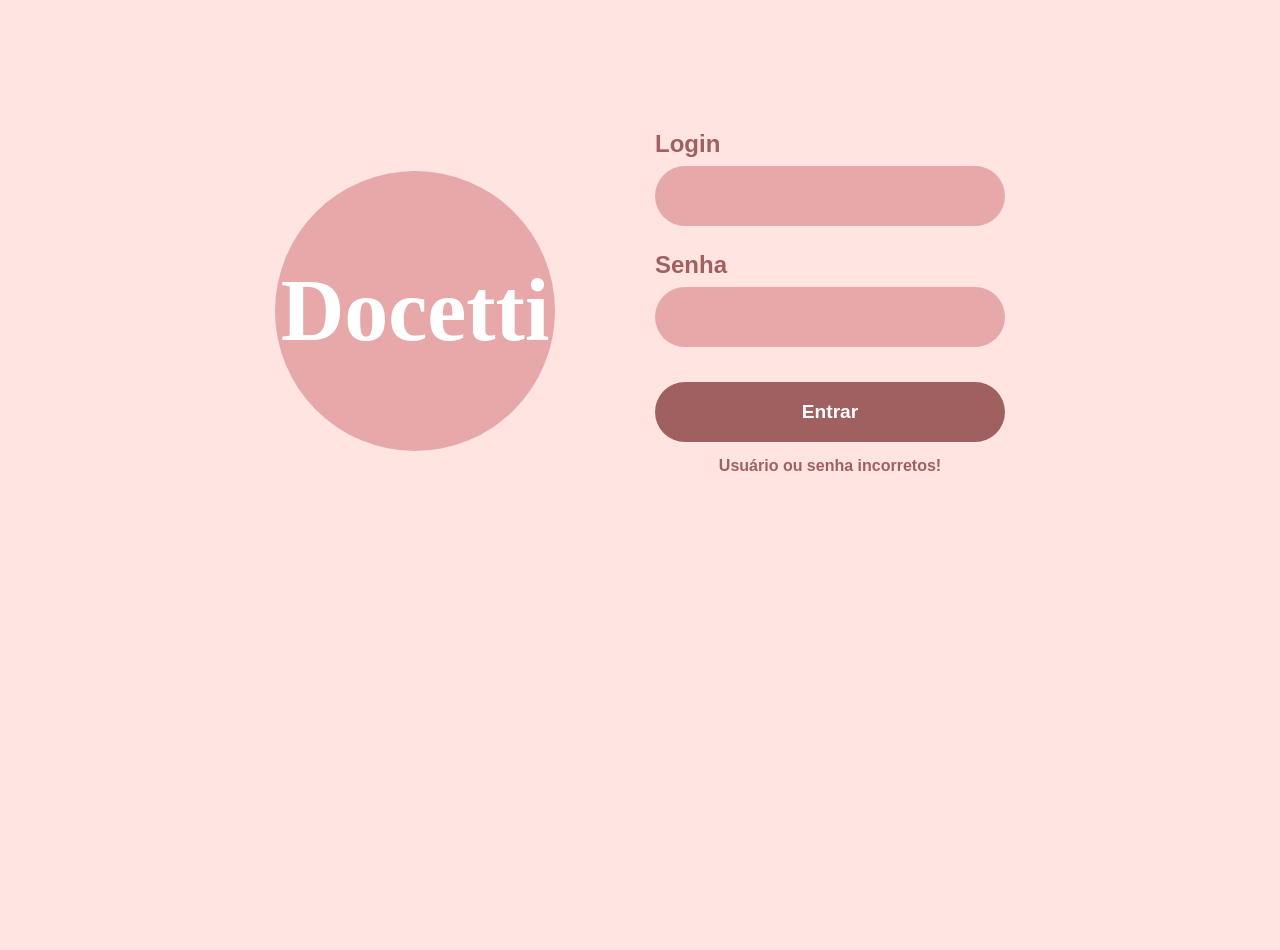
==== templates/index.html @ 1a16c842 "Initial commit" ====
<!DOCTYPE html>

<html lang="pt-br">
<head>
    <meta charset="UTF-8">
    <meta name="viewport" content="width=device-width, initial-scale=1.0">
    <title>Docetti - Login</title>


<!-- CSS correto -->
<link rel="stylesheet" href="/static/style.css">

</head>
<body>

<div class="login-wrapper">
    
    <div class="login-left">
        <div class="logo-circle big-logo">
            <h1>Docetti</h1>
        </div>
    </div>

    <div class="login-right">

        <form method="POST">

            <div class="form-group">
                <label class="docetti-label">Login</label>
                <input type="text" name="usuario" class="docetti-input" required>
            </div>

            <div class="form-group">
                <label class="docetti-label">Senha</label>
                <input type="password" name="senha" class="docetti-input" required>
            </div>

            <button type="submit" class="btn-entrar">Entrar</button>

        </form>

        <!-- erro -->
        <p style="color: #A06060; margin-top: 15px; font-weight: bold; text-align: center;">
            Usuário ou senha incorretos!
        </p>

    </div>

</div>


</body>
</html>
---- static/style.css ----
/* Cores baseadas no design Docetti */
:root {
    --bg-rosa-claro: #FFE4E1; /* Fundo principal */
    --bg-conteudo: #FFF0F0; /* Fundo do card interno */
    --rosa-circulo: #E6A8A8; /* Botões e círculo de usuário */
    --rosa-hover: #D89898;  /* Efeito de hover */
    --texto-marrom: #A06060; /* Labels e texto secundário */
    --branco: #ffffff;
}

body {
    background-color: var(--bg-rosa-claro);
    font-family: 'Segoe UI', Tahoma, Geneva, Verdana, sans-serif;
    display: flex;
    justify-content: center;
    align-items: start; /* Alinha no topo */
    height: 100vh;
    margin: 0;
    padding-top: 50px;
}

/* O Logo Circular (da tela de login, mantido aqui para referência) */
.logo-circle {
    background-color: var(--rosa-circulo);
    width: 180px;
    height: 180px;
    border-radius: 50%;
    margin: 0 auto 40px;
    display: flex;
    justify-content: center;
    align-items: center;
}

.logo-circle h1 {
    color: var(--branco);
    font-family: 'Brush Script MT', cursive;
    font-size: 3.5rem;
    margin: 0;
}

/* --- DESIGN DO DASHBOARD (PAINEL DE ENCOMENDAS) --- */

.dashboard-card {
    background: var(--branco);
    width: 90%;
    max-width: 1000px;
    padding: 0; /* Padding interno será gerenciado pelos sub-elementos */
    border-radius: 15px;
    box-shadow: 0 5px 15px rgba(0,0,0,0.05);
    overflow: hidden; /* Garante que o header arredondado funcione */
}

/* Cabeçalho do Dashboard */
.dashboard-header {
    background-color: var(--bg-conteudo);
    padding: 15px 30px;
    display: flex;
    justify-content: space-between;
    align-items: center;
    border-bottom: 1px solid rgba(160, 96, 96, 0.1);
}

.logo-section {
    display: flex;
    align-items: center;
    gap: 10px;
}

.logo-icon {
    width: 30px;
    height: 30px;
    color: var(--rosa-circulo);
}

.title-section h2 {
    color: var(--texto-marrom);
    margin: 0;
    font-size: 1.5rem;
}

.user-section {
    display: flex;
    align-items: center;
    gap: 15px;
}

.user-name {
    color: var(--texto-marrom);
    font-weight: bold;
}

.user-avatar {
    background-color: var(--rosa-circulo);
    width: 40px;
    height: 40px;
    border-radius: 50%;
    display: flex;
    justify-content: center;
    align-items: center;
    color: var(--branco);
    font-weight: bold;
}

/* Área de Ações e Tabela */
.dashboard-content {
    background-color: var(--bg-conteudo);
    margin: 20px;
    padding: 20px;
    border-radius: 15px;
}

.actions-bar {
    display: flex;
    justify-content: space-between;
    align-items: center;
    margin-bottom: 20px;
}

.left-actions, .right-actions {
    display: flex;
    gap: 10px;
}

.right-actions {
    flex-grow: 1;
    justify-content: flex-end;
}

/* Botões Arredondados */
.btn-action {
    padding: 10px 20px;
    border-radius: 20px;
    border: none;
    cursor: pointer;
    font-size: 0.9rem;
    transition: background-color 0.2s;
    background-color: var(--rosa-circulo);
    color: var(--branco);
    text-align: center;
}

.btn-action:hover {
    background-color: var(--rosa-hover);
}

/* Tabela de Encomendas */
table {
    width: 100%;
    border-collapse: collapse;
}

th, td {
    padding: 12px;
    text-align: left;
    color: var(--texto-marrom);
}

th {
    font-weight: bold;
}

/* Checkboxes da Tabela */
td .td-checkbox {
    width: 20px;
    height: 20px;
    margin: 0;
    cursor: pointer;
    border-radius: 5px; /* Não funciona muito bem no Chrome, mas ajuda */
    border: 1px solid var(--texto-marrom);
}

/* Zebra Striping (Linhas alternadas) */
tbody tr:nth-child(odd) {
    background-color: var(--branco);
}

tbody tr:nth-child(even) {
    background-color: rgba(255, 255, 255, 0.5); /* Leve variação para zebra */
}

/* --- ESTILO ESPECÍFICO DA TELA DE LOGIN --- */

/* Contêiner principal Flexbox */
.login-wrapper {
    display: flex;
    align-items: center;
    justify-content: center;
    gap: 100px;
    background-color: #FFE4E1; /* Fundo rosa claro */
    padding: 80px;
    border-radius: 40px;
}

/* Logo (Mantido grande) */
.big-logo {
    width: 280px !important;
    height: 280px !important;
    background-color: #E6A8A8 !important;
    border-radius: 50%;
    display: flex;
    justify-content: center;
    align-items: center;
    margin: 0 !important;
}

.big-logo h1 {
    color: white;
    font-family: 'Brush Script MT', cursive;
    font-size: 5.5rem;
    margin: 0;
}

/* Lado Direito - O contêiner do formulário */
.login-right {
    width: 350px; /* Largura total do formulário */
    display: flex;
    flex-direction: column; /* Alinha elementos verticalmente */
}

/* Labels */
.docetti-label {
    color: #A06060; /* Marrom rosado */
    font-size: 1.5rem; /* Ajustado para ficar proporcional */
    font-weight: bold;
    margin-bottom: 8px;
    display: block;
}

/* Inputs 'Pílula' (O Design que você queria manter) */
.docetti-input {
    width: 100%; /* Ocupa toda a largura de .login-right */
    height: 60px; /* Levemente ajustado para proporcionalidade */
    background-color: #E6A8A8; /* Rosa escuro */
    border: none;
    border-radius: 30px; /* Metade da altura para formato pílula */
    padding: 0 20px;
    font-size: 1.1rem;
    color: #ffffff;
    outline: none;
    margin-bottom: 25px;
    box-sizing: border-box; /* Garante que padding não aumente a largura */
}

/* --- A MUDANÇA SOLICITADA: BOTÃO LAGO --- */
.btn-entrar {
    width: 100%; /* Força o botão a ter a mesma largura que .login-right (e os inputs) */
    height: 60px; /* Mesma altura dos inputs para simetria */
    background-color: #A06060; /* Cor marrom do texto/botão da imagem */
    color: white;
    border: none;
    border-radius: 30px; /* Formato pílula igual aos inputs */
    font-weight: bold;
    font-size: 1.2rem;
    cursor: pointer;
    transition: all 0.3s ease;
    margin-top: 10px; /* Espaço após o último input */
}

.btn-entrar:hover {
    background-color: #8c5353; /* Feedback visual no hover */
    transform: translateY(-2px); /* Leve elevação */
    box-shadow: 0 5px 15px rgba(160, 96, 96, 0.3);
}

/* Garante que o Dashboard não seja afetado */
.dashboard-card {
    /* ... regras anteriores do dashboard ... */
}
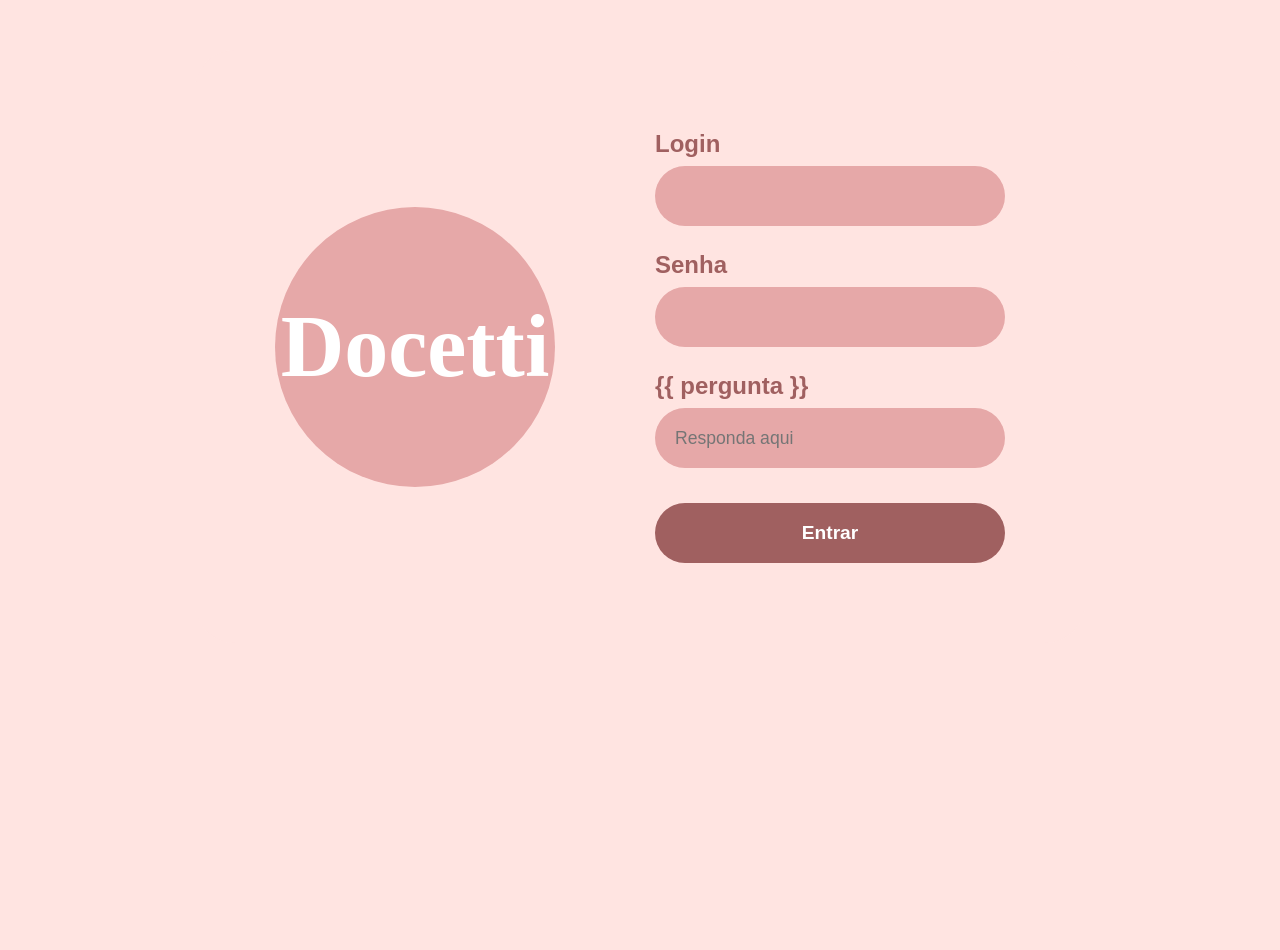
==== commit 5b23e2b8: "atualizações" ====
--- a/templates/index.html
+++ b/templates/index.html
@@ -1,53 +1,37 @@
 <!DOCTYPE html>
-
 <html lang="pt-br">
 <head>
     <meta charset="UTF-8">
     <meta name="viewport" content="width=device-width, initial-scale=1.0">
     <title>Docetti - Login</title>
-
-
-<!-- CSS correto -->
-<link rel="stylesheet" href="/static/style.css">
-
+    <link rel="stylesheet" href="/static/style.css">
 </head>
 <body>
-
 <div class="login-wrapper">
-    
     <div class="login-left">
         <div class="logo-circle big-logo">
             <h1>Docetti</h1>
         </div>
     </div>
-
     <div class="login-right">
-
-        <form method="POST">
-
+        <form action="/login" method="POST">
             <div class="form-group">
                 <label class="docetti-label">Login</label>
                 <input type="text" name="usuario" class="docetti-input" required>
             </div>
-
             <div class="form-group">
                 <label class="docetti-label">Senha</label>
                 <input type="password" name="senha" class="docetti-input" required>
             </div>
 
+            <div class="form-group">
+                <label class="docetti-label">{{ pergunta }}</label>
+                <input type="text" name="captcha" class="docetti-input" placeholder="Responda aqui" required>
+            </div>
+
             <button type="submit" class="btn-entrar">Entrar</button>
-
         </form>
-
-        <!-- erro -->
-        <p style="color: #A06060; margin-top: 15px; font-weight: bold; text-align: center;">
-            Usuário ou senha incorretos!
-        </p>
-
     </div>
-
 </div>
-
-
 </body>
-</html>
+</html>
